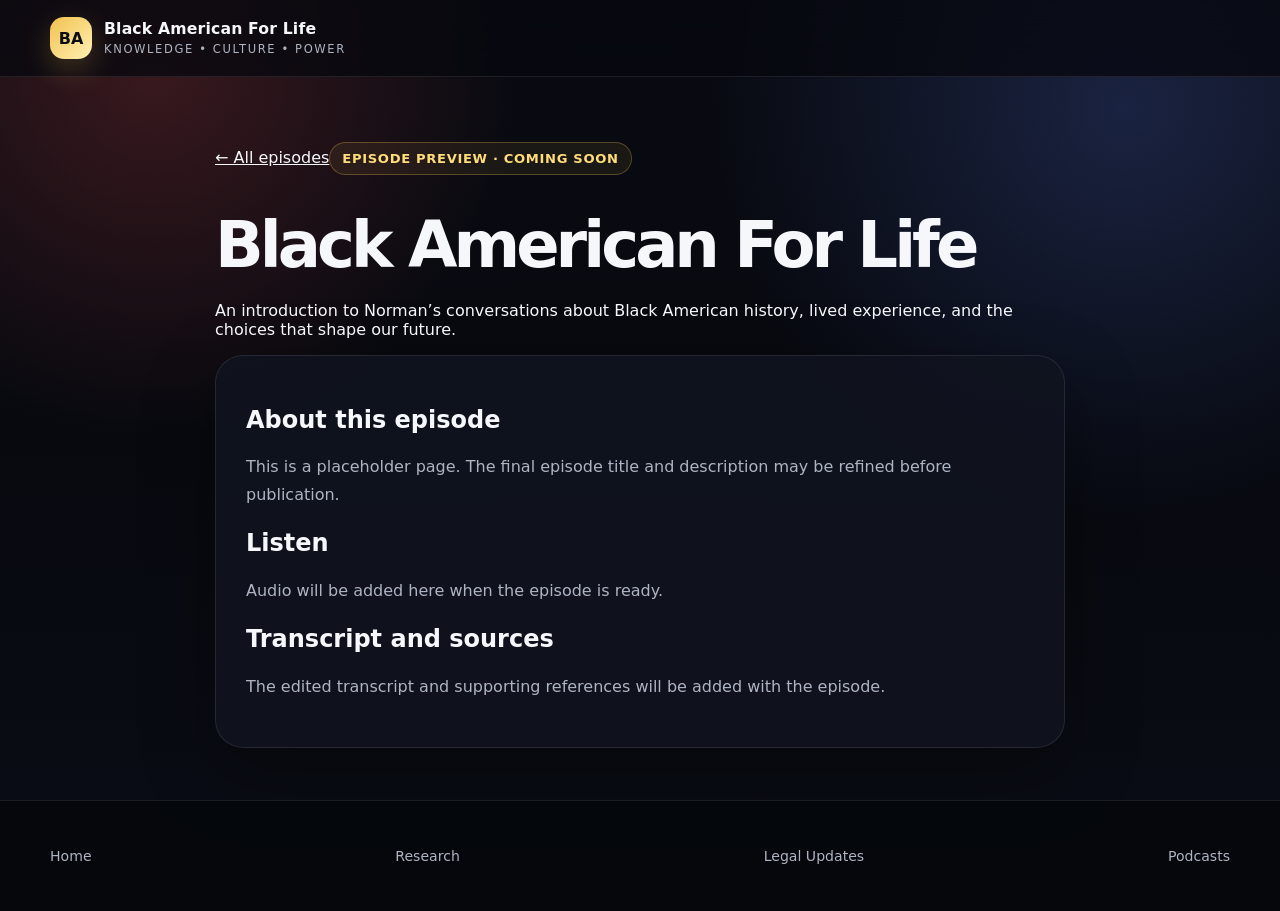
==== podcasts/black-american-for-life.html @ 1ca1c9c5 "Add BA4L episode previews and history prompts: podcasts/black-american-for-life.html" ====
<!DOCTYPE html>
<html lang="en">
<head><meta charset="UTF-8"><meta name="viewport" content="width=device-width, initial-scale=1.0"><meta name="description" content="An introduction to Norman’s conversations about Black American history, lived experience, and the choices that shape our future."><title>Black American For Life | Black American For Life</title><link rel="stylesheet" href="../css/style.css"></head>
<body><header class="topbar"><div class="site-shell nav-wrap"><a class="brand" href="../index.html"><span class="brand-mark">BA</span><span class="brand-copy"><strong>Black American For Life</strong><span>Knowledge • Culture • Power</span></span></a></div></header>
<main class="site-shell episode-content"><section class="section"><a href="../index.html#episodes">← All episodes</a><p class="eyebrow">Episode preview · Coming soon</p><h1 class="episode-title">Black American For Life</h1><p>An introduction to Norman’s conversations about Black American history, lived experience, and the choices that shape our future.</p><div class="feature-panel feature-main"><h2>About this episode</h2><p>This is a placeholder page. The final episode title and description may be refined before publication.</p><h2>Listen</h2><p>Audio will be added here when the episode is ready.</p><h2>Transcript and sources</h2><p>The edited transcript and supporting references will be added with the episode.</p></div></section></main>
<footer><nav class="site-shell footer-wrap footer-links" aria-label="Footer navigation"><a href="../index.html#top">Home</a><a href="../index.html#research">Research</a><a href="../index.html#updates">Legal Updates</a><a href="../index.html#podcast">Podcasts</a></nav></footer></body></html>
---- css/style.css ----
:root {
            --bg: #07090f;
            --panel: rgba(17, 20, 31, 0.88);
            --panel-strong: #11141f;
            --panel-soft: #151928;
            --text: #f6f7fb;
            --muted: #aeb4c2;
            --gold: #f2c14e;
            --gold-2: #ffdd7a;
            --red: #e24a4a;
            --green: #29c58b;
            --blue: #5f83ff;
            --line: rgba(255, 255, 255, 0.09);
            --shadow: 0 24px 70px rgba(0, 0, 0, 0.35);
            --radius-lg: 28px;
            --radius-md: 18px;
            --radius-sm: 12px;
        }

        * { box-sizing: border-box; }
        html { scroll-behavior: smooth; }

        body {
            margin: 0;
            min-height: 100vh;
            color: var(--text);
            font-family: Inter, ui-sans-serif, system-ui, -apple-system, BlinkMacSystemFont, "Segoe UI", sans-serif;
            background:
                radial-gradient(circle at 12% 8%, rgba(226, 74, 74, 0.22), transparent 26%),
                radial-gradient(circle at 88% 12%, rgba(95, 131, 255, 0.20), transparent 30%),
                linear-gradient(180deg, #090b12 0%, #07090f 48%, #0a0d15 100%);
            overflow-x: hidden;
        }

        body::before {
            content: "";
            position: fixed;
            inset: 0;
            pointer-events: none;
            opacity: 0.20;
            background-image:
                linear-gradient(rgba(255,255,255,0.025) 1px, transparent 1px),
                linear-gradient(90deg, rgba(255,255,255,0.025) 1px, transparent 1px);
            background-size: 34px 34px;
            mask-image: linear-gradient(to bottom, black, transparent 82%);
        }

        a { color: inherit; }
        button, input, textarea { font: inherit; }
        button { cursor: pointer; }

        .site-shell {
            width: min(1180px, calc(100% - 32px));
            margin: 0 auto;
        }

        .topbar {
            position: sticky;
            top: 0;
            z-index: 50;
            backdrop-filter: blur(18px);
            background: rgba(7, 9, 15, 0.76);
            border-bottom: 1px solid var(--line);
        }

        .nav-wrap {
            min-height: 76px;
            display: flex;
            align-items: center;
            justify-content: space-between;
            gap: 24px;
        }

        .brand {
            display: flex;
            align-items: center;
            gap: 12px;
            text-decoration: none;
            min-width: 0;
        }

        .brand-mark {
            width: 42px;
            height: 42px;
            border-radius: 14px;
            display: grid;
            place-items: center;
            font-weight: 900;
            color: #0b0d12;
            background: linear-gradient(135deg, var(--gold), #fff1b3);
            box-shadow: 0 10px 30px rgba(242, 193, 78, 0.24);
        }

        .brand-copy {
            display: flex;
            flex-direction: column;
            line-height: 1.05;
        }

        .brand-copy strong {
            font-size: 0.98rem;
            letter-spacing: 0.01em;
        }

        .brand-copy span {
            margin-top: 5px;
            font-size: 0.72rem;
            color: var(--muted);
            letter-spacing: 0.14em;
            text-transform: uppercase;
        }

        .nav-links {
            display: flex;
            align-items: center;
            gap: 24px;
        }

        .nav-links a {
            color: var(--muted);
            text-decoration: none;
            font-size: 0.94rem;
            transition: 0.2s ease;
        }

        .nav-links a:hover { color: var(--text); }

        .nav-button {
            border: 1px solid rgba(242, 193, 78, 0.34);
            color: var(--gold-2);
            background: rgba(242, 193, 78, 0.08);
            border-radius: 999px;
            padding: 11px 17px;
        }

        .hero { padding: 78px 0 44px; }

        .hero-grid {
            display: grid;
            grid-template-columns: 1.08fr 0.92fr;
            align-items: center;
            gap: 48px;
        }

        .eyebrow {
            display: inline-flex;
            align-items: center;
            gap: 9px;
            padding: 8px 12px;
            border: 1px solid rgba(242, 193, 78, 0.28);
            background: rgba(242, 193, 78, 0.08);
            border-radius: 999px;
            color: var(--gold-2);
            font-size: 0.82rem;
            font-weight: 700;
            letter-spacing: 0.05em;
            text-transform: uppercase;
        }

        .eyebrow-dot {
            width: 8px;
            height: 8px;
            border-radius: 50%;
            background: var(--green);
            box-shadow: 0 0 0 5px rgba(41, 197, 139, 0.13);
        }

        h1 {
            margin: 22px 0 20px;
            font-size: clamp(3rem, 7vw, 6.6rem);
            line-height: 0.94;
            letter-spacing: -0.062em;
            max-width: 880px;
        }

        .headline-highlight {
            display: block;
            color: transparent;
            background: linear-gradient(90deg, var(--gold-2), #ffffff 48%, #9eb1ff 100%);
            background-clip: text;
            -webkit-background-clip: text;
        }

        .hero-copy p {
            max-width: 690px;
            color: var(--muted);
            font-size: clamp(1rem, 2vw, 1.22rem);
            line-height: 1.75;
            margin: 0;
        }

        .hero-actions {
            display: flex;
            flex-wrap: wrap;
            gap: 14px;
            margin-top: 32px;
        }

        .primary-button,
        .secondary-button {
            min-height: 50px;
            border-radius: 14px;
            padding: 0 19px;
            border: 1px solid transparent;
            display: inline-flex;
            align-items: center;
            justify-content: center;
            gap: 10px;
            text-decoration: none;
            font-weight: 800;
            transition: 0.22s ease;
        }

        .primary-button {
            color: #11141b;
            background: linear-gradient(135deg, var(--gold), #ffe293);
            box-shadow: 0 14px 34px rgba(242, 193, 78, 0.22);
        }

        .primary-button:hover { transform: translateY(-2px); }

        .secondary-button {
            color: var(--text);
            background: rgba(255, 255, 255, 0.04);
            border-color: var(--line);
        }

        .secondary-button:hover { background: rgba(255, 255, 255, 0.08); }

        .mini-proof {
            display: flex;
            flex-wrap: wrap;
            gap: 16px 24px;
            margin-top: 28px;
            color: #c9cfdb;
            font-size: 0.9rem;
        }

        .mini-proof span {
            display: inline-flex;
            align-items: center;
            gap: 8px;
        }

        .mini-proof i {
            width: 7px;
            height: 7px;
            border-radius: 50%;
            background: var(--gold);
        }

        .spotlight-card {
            position: relative;
            border: 1px solid rgba(255, 255, 255, 0.11);
            border-radius: 34px;
            background:
                linear-gradient(180deg, rgba(255,255,255,0.055), rgba(255,255,255,0.018)),
                rgba(13, 16, 26, 0.82);
            box-shadow: var(--shadow);
            padding: 22px;
            overflow: hidden;
        }

        .spotlight-card::before {
            content: "";
            position: absolute;
            width: 260px;
            height: 260px;
            right: -90px;
            top: -100px;
            border-radius: 50%;
            background: radial-gradient(circle, rgba(95, 131, 255, 0.35), transparent 65%);
        }

        .window-bar {
            display: flex;
            align-items: center;
            justify-content: space-between;
            gap: 16px;
            padding: 4px 2px 18px;
        }

        .window-dots { display: flex; gap: 7px; }

        .window-dots span {
            width: 10px;
            height: 10px;
            border-radius: 50%;
            background: rgba(255,255,255,0.18);
        }

        .window-status {
            color: var(--muted);
            font-size: 0.8rem;
        }

        .chat-preview {
            position: relative;
            z-index: 2;
            display: grid;
            gap: 14px;
        }

        .message {
            max-width: 90%;
            border-radius: 18px;
            padding: 15px 16px;
            line-height: 1.6;
            font-size: 0.94rem;
        }

        .message.user {
            justify-self: end;
            background: linear-gradient(135deg, #2a3250, #20263a);
            border: 1px solid rgba(158,177,255,0.22);
        }

        .message.ai {
            justify-self: start;
            background: rgba(255,255,255,0.055);
            border: 1px solid var(--line);
        }

        .message.ai strong { color: var(--gold-2); }

        .source-line {
            display: flex;
            flex-wrap: wrap;
            gap: 8px;
            margin-top: 12px;
        }

        .source-chip {
            display: inline-flex;
            align-items: center;
            padding: 7px 10px;
            border-radius: 999px;
            background: rgba(242,193,78,0.08);
            border: 1px solid rgba(242,193,78,0.18);
            color: #f7d77f;
            font-size: 0.73rem;
        }

        .chat-dock {
            margin-top: 16px;
            display: grid;
            grid-template-columns: auto 1fr auto;
            gap: 10px;
            align-items: center;
            border: 1px solid rgba(255,255,255,0.11);
            border-radius: 18px;
            background: rgba(6,8,14,0.88);
            padding: 10px;
        }

        .icon-button {
            width: 42px;
            height: 42px;
            display: grid;
            place-items: center;
            border-radius: 13px;
            border: 1px solid var(--line);
            background: rgba(255,255,255,0.04);
            color: var(--text);
        }

        .chat-dock input {
            width: 100%;
            min-width: 0;
            border: 0;
            outline: 0;
            color: var(--text);
            background: transparent;
        }

        .chat-dock input::placeholder { color: #7f8798; }

        .send-button {
            border: 0;
            min-height: 42px;
            border-radius: 13px;
            padding: 0 16px;
            color: #14171f;
            font-weight: 900;
            background: linear-gradient(135deg, var(--gold), var(--gold-2));
        }

        .section { padding: 52px 0; }

        .section-header {
            display: flex;
            align-items: end;
            justify-content: space-between;
            gap: 24px;
            margin-bottom: 24px;
        }

        .section-header h2 {
            margin: 0;
            font-size: clamp(1.8rem, 4vw, 3.1rem);
            letter-spacing: -0.035em;
        }

        .section-header p {
            max-width: 620px;
            color: var(--muted);
            line-height: 1.7;
            margin: 0;
        }

        .topic-grid {
            display: grid;
            grid-template-columns: repeat(3, 1fr);
            gap: 16px;
        }

        .topic-card {
            position: relative;
            min-height: 218px;
            padding: 22px;
            border-radius: var(--radius-lg);
            border: 1px solid var(--line);
            background: linear-gradient(180deg, rgba(255,255,255,0.05), rgba(255,255,255,0.02));
            overflow: hidden;
            transition: transform 0.22s ease, border-color 0.22s ease;
        }

        .topic-card:hover {
            transform: translateY(-5px);
            border-color: rgba(242,193,78,0.30);
        }

        .topic-card::after {
            content: "";
            position: absolute;
            right: -30px;
            bottom: -45px;
            width: 150px;
            height: 150px;
            border-radius: 50%;
            background: radial-gradient(circle, rgba(242,193,78,0.12), transparent 70%);
        }

        .topic-icon {
            width: 44px;
            height: 44px;
            border-radius: 14px;
            display: grid;
            place-items: center;
            background: rgba(255,255,255,0.06);
            border: 1px solid var(--line);
            font-size: 1.15rem;
        }

        .topic-card h3 {
            margin: 20px 0 9px;
            font-size: 1.18rem;
        }

        .topic-card p {
            margin: 0;
            color: var(--muted);
            line-height: 1.65;
            font-size: 0.94rem;
        }

        .topic-card a {
            display: inline-flex;
            margin-top: 16px;
            color: var(--gold-2);
            font-weight: 800;
            font-size: 0.86rem;
            text-decoration: none;
        }

        .feature-layout {
            display: grid;
            grid-template-columns: 1.2fr 0.8fr;
            gap: 20px;
        }

        .feature-panel {
            border: 1px solid var(--line);
            border-radius: var(--radius-lg);
            background: var(--panel);
            box-shadow: var(--shadow);
            overflow: hidden;
        }

        .feature-main { padding: 30px; }

        .feature-main .label {
            color: var(--gold-2);
            font-weight: 900;
            letter-spacing: 0.1em;
            text-transform: uppercase;
            font-size: 0.77rem;
        }

        .feature-main h3 {
            margin: 12px 0 13px;
            font-size: clamp(1.6rem, 3vw, 2.5rem);
            letter-spacing: -0.03em;
        }

        .feature-main p {
            color: var(--muted);
            line-height: 1.75;
        }

        .feature-list {
            display: grid;
            gap: 11px;
            margin-top: 20px;
        }

        .feature-list div {
            display: flex;
            gap: 10px;
            align-items: start;
            padding: 13px 14px;
            border-radius: 14px;
            background: rgba(255,255,255,0.035);
            border: 1px solid rgba(255,255,255,0.06);
        }

        .feature-list b { color: var(--green); }

        .update-stack {
            display: grid;
            gap: 14px;
            padding: 20px;
        }

        .update-card {
            border: 1px solid var(--line);
            border-radius: 18px;
            background: rgba(255,255,255,0.035);
            padding: 18px;
        }

        .update-card small {
            color: var(--gold-2);
            font-weight: 800;
            text-transform: uppercase;
            letter-spacing: 0.08em;
        }

        .update-card h4 {
            margin: 9px 0 8px;
            font-size: 1rem;
        }

        .update-card p {
            margin: 0;
            color: var(--muted);
            line-height: 1.55;
            font-size: 0.9rem;
        }

        .newsletter {
            margin: 44px 0 70px;
            border: 1px solid rgba(242,193,78,0.22);
            border-radius: 32px;
            padding: 34px;
            background:
                radial-gradient(circle at 85% 20%, rgba(242,193,78,0.16), transparent 32%),
                linear-gradient(135deg, rgba(226,74,74,0.10), rgba(95,131,255,0.08));
            display: grid;
            grid-template-columns: 1fr auto;
            align-items: center;
            gap: 28px;
        }

        .newsletter h2 {
            margin: 0 0 10px;
            font-size: clamp(1.7rem, 3vw, 2.7rem);
            letter-spacing: -0.03em;
        }

        .newsletter p {
            margin: 0;
            color: var(--muted);
            line-height: 1.65;
        }

        .newsletter-actions {
            display: flex;
            gap: 10px;
            flex-wrap: wrap;
        }

        footer {
            border-top: 1px solid var(--line);
            background: rgba(4, 6, 10, 0.74);
        }

        .footer-wrap {
            min-height: 110px;
            display: flex;
            justify-content: space-between;
            align-items: center;
            gap: 24px;
            color: var(--muted);
            font-size: 0.88rem;
        }

        .footer-links {
            display: flex;
            flex-wrap: wrap;
            gap: 18px;
        }

        .footer-links a {
            color: var(--muted);
            text-decoration: none;
        }

        .toast {
            position: fixed;
            right: 20px;
            bottom: 20px;
            max-width: 360px;
            padding: 14px 16px;
            border-radius: 14px;
            background: #141824;
            color: var(--text);
            border: 1px solid var(--line);
            box-shadow: var(--shadow);
            transform: translateY(120px);
            opacity: 0;
            transition: 0.25s ease;
            z-index: 100;
        }

        .toast.show {
            transform: translateY(0);
            opacity: 1;
        }

        @media (max-width: 980px) {
            .hero-grid, .feature-layout { grid-template-columns: 1fr; }
            .hero { padding-top: 54px; }
            .topic-grid { grid-template-columns: repeat(2, 1fr); }
            .newsletter { grid-template-columns: 1fr; }
        }

        @media (max-width: 760px) {
            .nav-links a:not(.nav-button) { display: none; }
            .brand-copy span { display: none; }
            .section-header { align-items: start; flex-direction: column; }
            .topic-grid { grid-template-columns: 1fr; }
            h1 { font-size: clamp(3rem, 16vw, 5rem); }
            .hero-actions { align-items: stretch; flex-direction: column; }
            .primary-button, .secondary-button { width: 100%; }
            .newsletter { padding: 25px; }
            .newsletter-actions { flex-direction: column; }
            .newsletter-actions a { width: 100%; }
            .footer-wrap {
                padding: 26px 0;
                align-items: flex-start;
                flex-direction: column;
            }
        }

        @media (max-width: 520px) {
            .site-shell { width: min(100% - 22px, 1180px); }
            .spotlight-card { padding: 14px; border-radius: 24px; }
            .message { max-width: 96%; }
            .chat-dock { grid-template-columns: auto 1fr; }
            .send-button {
                grid-column: 1 / -1;
                width: 100%;
            }
            .feature-main { padding: 22px; }
        }

/* Episode library and history prompts */
[id] { scroll-margin-top: 100px; }
.history-prompts { padding-left: 20px; line-height: 1.6; }
.history-prompts a { margin-top: 8px; }
.topic-card::after { pointer-events: none; }
.site-shell.newsletter { margin-left: auto; margin-right: auto; }
.episode-title { font-size: clamp(2.2rem, 6vw, 4rem); line-height: 1.1; }
.episode-content { max-width: 850px; }
a:focus-visible, button:focus-visible, input:focus-visible { outline: 2px solid var(--gold); outline-offset: 4px; }
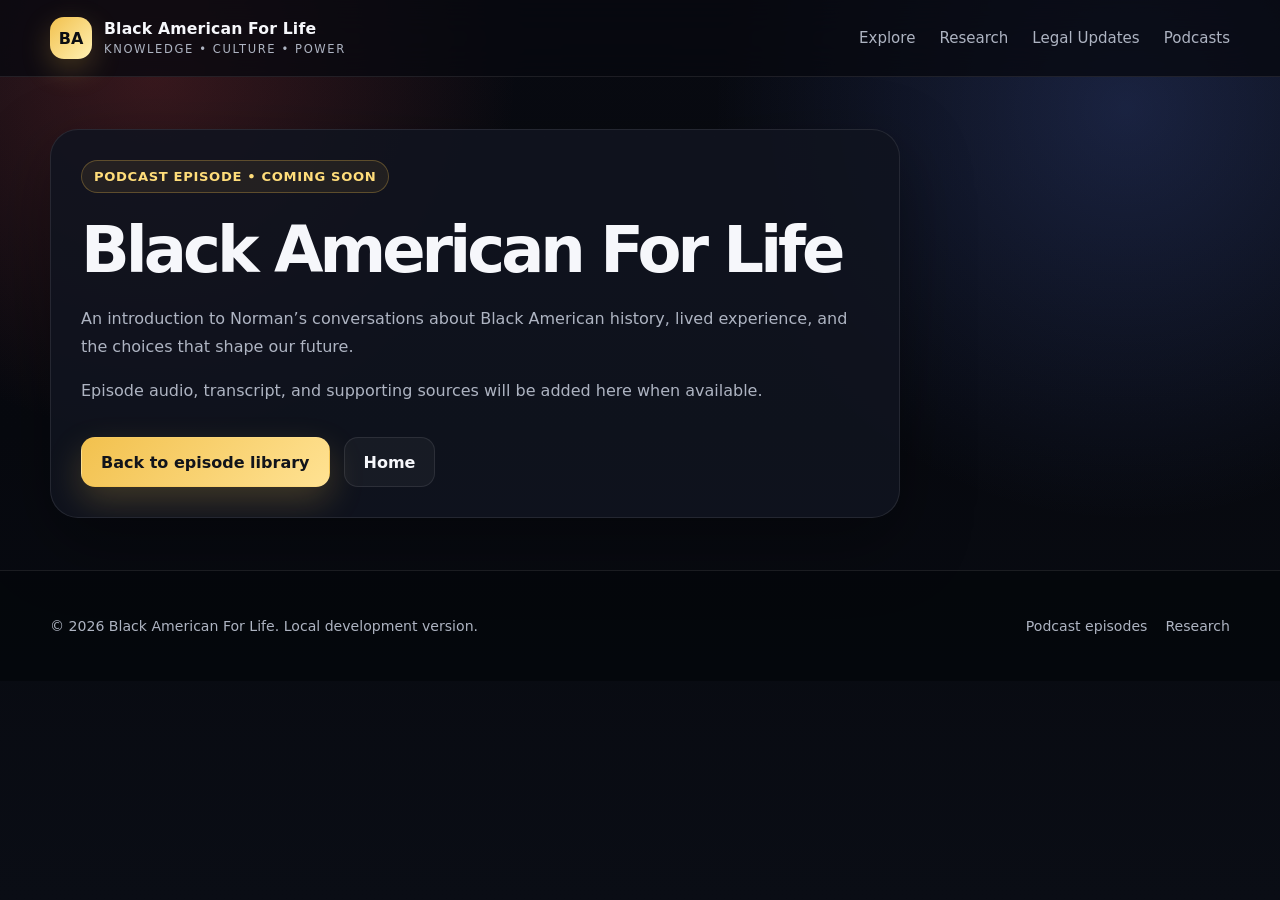
==== commit c13318ae: "Place first episode page in podcasts directory" ====
--- a/podcasts/black-american-for-life.html
+++ b/podcasts/black-american-for-life.html
@@ -1,6 +1,5 @@
 <!DOCTYPE html>
-<html lang="en">
-<head><meta charset="UTF-8"><meta name="viewport" content="width=device-width, initial-scale=1.0"><meta name="description" content="An introduction to Norman’s conversations about Black American history, lived experience, and the choices that shape our future."><title>Black American For Life | Black American For Life</title><link rel="stylesheet" href="../css/style.css"></head>
-<body><header class="topbar"><div class="site-shell nav-wrap"><a class="brand" href="../index.html"><span class="brand-mark">BA</span><span class="brand-copy"><strong>Black American For Life</strong><span>Knowledge • Culture • Power</span></span></a></div></header>
-<main class="site-shell episode-content"><section class="section"><a href="../index.html#episodes">← All episodes</a><p class="eyebrow">Episode preview · Coming soon</p><h1 class="episode-title">Black American For Life</h1><p>An introduction to Norman’s conversations about Black American history, lived experience, and the choices that shape our future.</p><div class="feature-panel feature-main"><h2>About this episode</h2><p>This is a placeholder page. The final episode title and description may be refined before publication.</p><h2>Listen</h2><p>Audio will be added here when the episode is ready.</p><h2>Transcript and sources</h2><p>The edited transcript and supporting references will be added with the episode.</p></div></section></main>
-<footer><nav class="site-shell footer-wrap footer-links" aria-label="Footer navigation"><a href="../index.html#top">Home</a><a href="../index.html#research">Research</a><a href="../index.html#updates">Legal Updates</a><a href="../index.html#podcast">Podcasts</a></nav></footer></body></html>
+<html lang="en"><head><meta charset="UTF-8"><meta name="viewport" content="width=device-width, initial-scale=1.0"><meta name="description" content="An introduction to Norman’s conversations about Black American history, lived experience, and the choices that shape our future."><title>Black American For Life | Black American For Life</title><link rel="stylesheet" href="../css/style.css"></head>
+<body><header class="topbar"><div class="site-shell nav-wrap"><a class="brand" href="../index.html#top"><div class="brand-mark">BA</div><div class="brand-copy"><strong>Black American For Life</strong><span>Knowledge • Culture • Power</span></div></a><nav class="nav-links" aria-label="Main navigation"><a href="../index.html#explore">Explore</a><a href="../index.html#research">Research</a><a href="../index.html#updates">Legal Updates</a><a href="../index.html#episodes">Podcasts</a></nav></div></header>
+<main class="site-shell section"><article class="feature-panel feature-main episode-content"><div class="eyebrow">Podcast episode • Coming soon</div><h1 class="episode-title">Black American For Life</h1><p>An introduction to Norman’s conversations about Black American history, lived experience, and the choices that shape our future.</p><p>Episode audio, transcript, and supporting sources will be added here when available.</p><div class="hero-actions"><a class="primary-button" href="../index.html#episodes">Back to episode library</a><a class="secondary-button" href="../index.html#top">Home</a></div></article></main>
+<footer><div class="site-shell footer-wrap"><div>© 2026 Black American For Life. Local development version.</div><div class="footer-links"><a href="../index.html#episodes">Podcast episodes</a><a href="../index.html#research">Research</a></div></div></footer></body></html>
